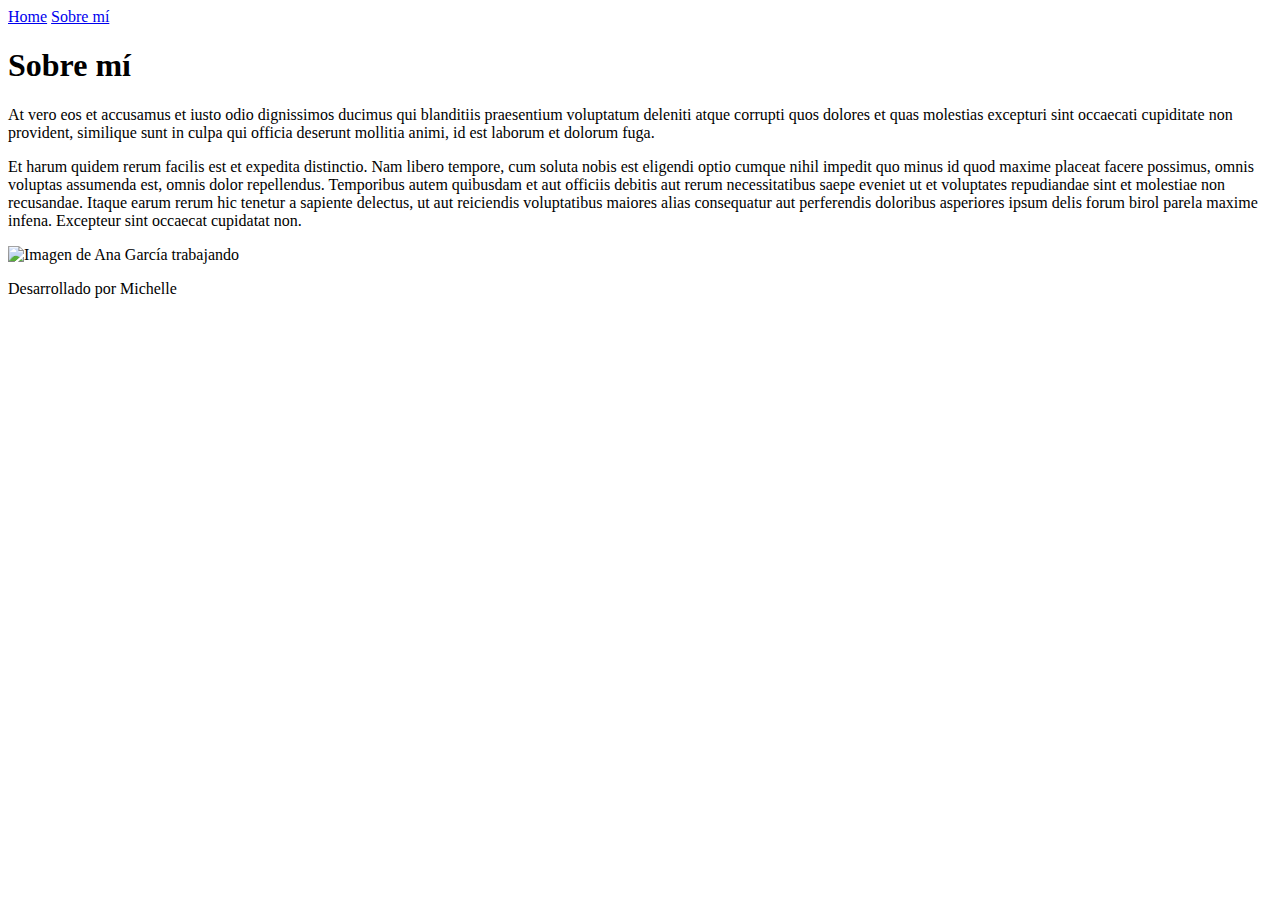
==== about.html @ 1551d907 "Portafolio tipo" ====
<!DOCTYPE html>
<html lang="es">
<head>
    <meta charset="UTF-8">
    <meta name="viewport" content="width=device-width, initial-scale=1.0">
    <title>Sobre mí</title>
    <link rel="stylesheet" href="./styles/style.css">
</head>
<body>
    <header class="header"> 
        <nav class="header__menu"> 
            <a class="header__menu__link" href="index.html">Home</a>
            <a class="header__menu__link" href="about.html">Sobre mí</a>
        </nav>
    </header>
    <main class="presentacion">
        <section class="presentacion__contenido">
            <h1 class="presentacion__contenido__titulo"> Sobre mí</h1>
            <p class="presentacion__contenido__texto"> 
                At vero eos et accusamus et iusto odio dignissimos ducimus qui blanditiis 
                praesentium voluptatum deleniti atque corrupti quos dolores et quas molestias 
                excepturi sint occaecati cupiditate non provident, similique sunt in culpa qui
                 officia deserunt mollitia animi, id est laborum et dolorum fuga.
            </p>
            <p class="presentacion__contenido__texto">
                Et harum quidem rerum facilis est et expedita distinctio. Nam libero tempore, cum 
                soluta nobis est eligendi optio cumque nihil impedit quo minus id quod maxime placeat 
                facere possimus, omnis voluptas assumenda est, omnis dolor repellendus. Temporibus 
                autem quibusdam et aut officiis debitis aut rerum necessitatibus saepe eveniet ut et 
                voluptates repudiandae sint et molestiae non recusandae. Itaque earum rerum hic tenetur
                a sapiente delectus, ut aut reiciendis voluptatibus maiores alias consequatur aut 
                perferendis doloribus asperiores ipsum delis forum birol parela maxime infena. Excepteur
                sint occaecat cupidatat non.
            </p>
        </section>
        <img class="presentacion__imagen" src="./assets/Imagem.png" alt="Imagen de Ana García trabajando"> 
    </main>
    <footer class="footer"> 
        <p>
            Desarrollado por Michelle
        </p>
    </footer>
    
</body>
</html>
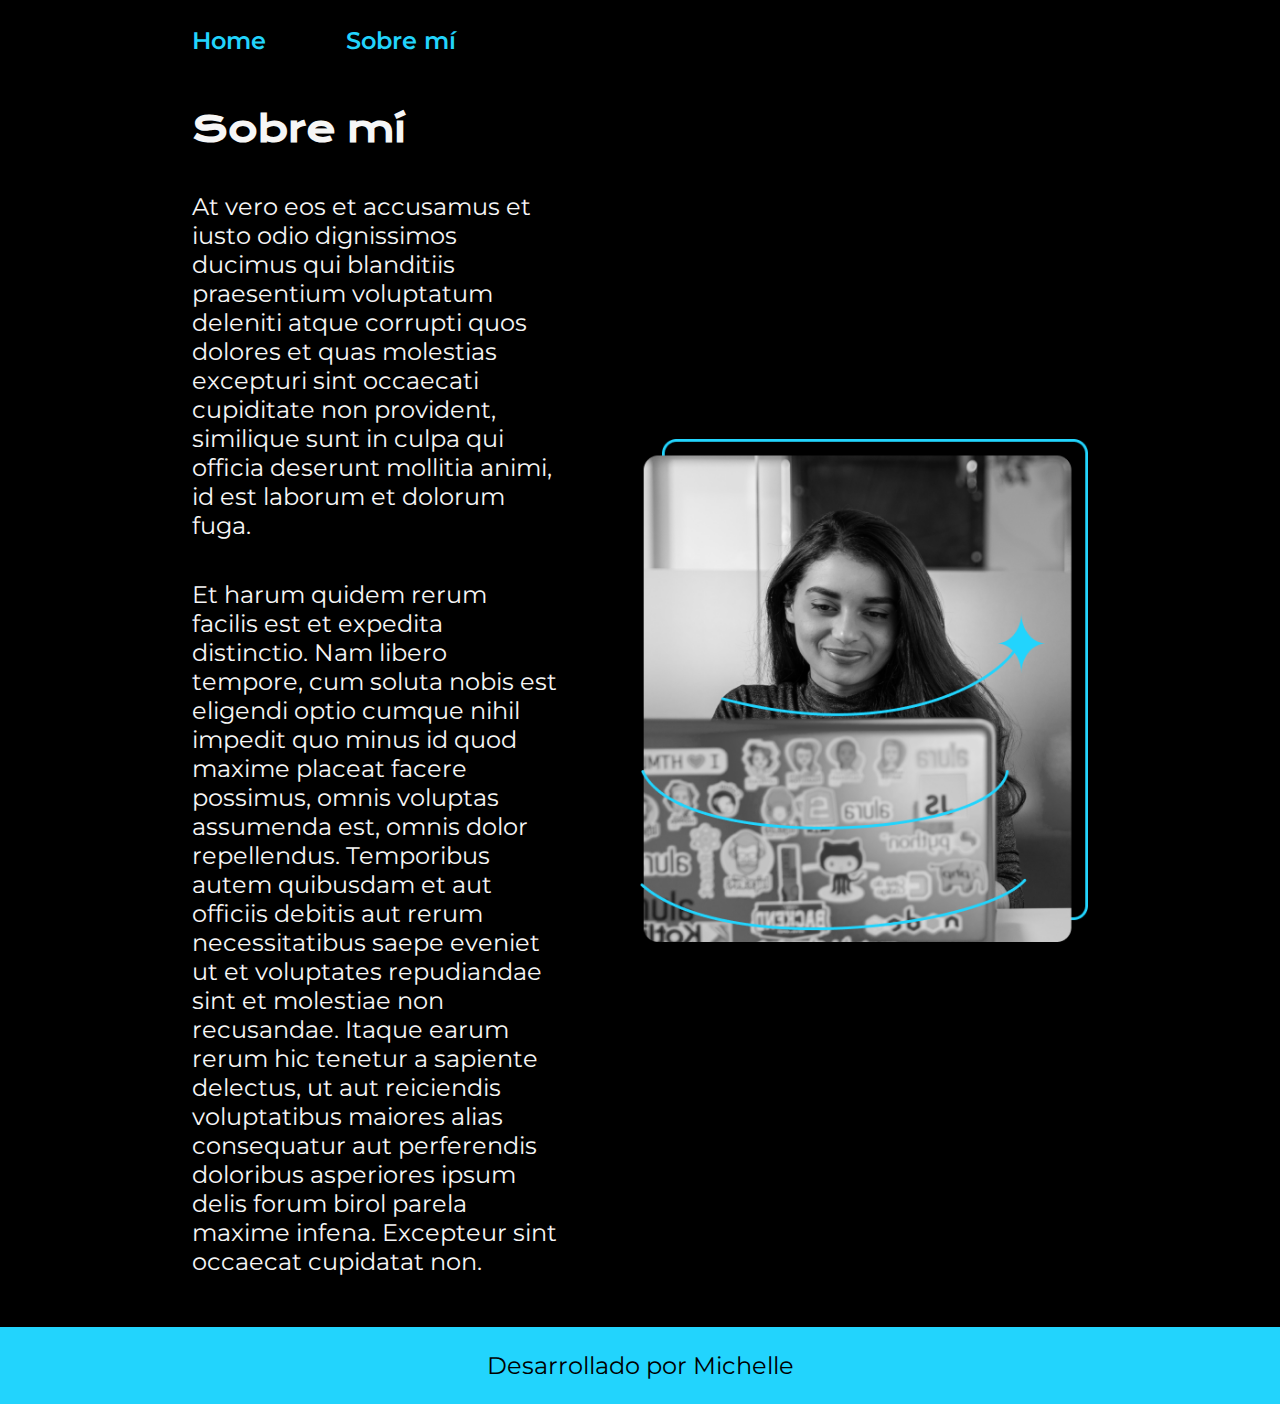
==== commit b4c63619: "Update about.html" ====
--- a/about.html
+++ b/about.html
@@ -4,7 +4,7 @@
     <meta charset="UTF-8">
     <meta name="viewport" content="width=device-width, initial-scale=1.0">
     <title>Sobre mí</title>
-    <link rel="stylesheet" href="./styles/style.css">
+    <link rel="stylesheet" href="style.css">
 </head>
 <body>
     <header class="header"> 
@@ -33,7 +33,7 @@
                 sint occaecat cupidatat non.
             </p>
         </section>
-        <img class="presentacion__imagen" src="./assets/Imagem.png" alt="Imagen de Ana García trabajando"> 
+        <img class="presentacion__imagen" src="Imagem.png" alt="Imagen de Ana García trabajando"> 
     </main>
     <footer class="footer"> 
         <p>
@@ -42,4 +42,4 @@
     </footer>
     
 </body>
-</html>+</html>
--- a/style.css
+++ b/style.css
@@ -0,0 +1,145 @@
+@import url('https://fonts.googleapis.com/css2?family=Krona+One&family=Montserrat:ital,wght@0,100..900;1,100..900&display=swap');
+
+:root {
+    --color-primario: #000000; 
+    --color-secundario: #f6f6f6;
+    --color-terciario: #22d4fd;
+    --color-hover: #272727; 
+
+    --fuente-montserrat: "Montserrat", serif;
+    --fuente-krona: "Krona One", serif;
+}
+
+* {
+    padding: 0;
+    margin: 0;
+}
+
+body {
+    background-color: var(--color-primario);
+    color: var(--color-secundario);
+    box-sizing: border-box;
+}
+
+.header {
+    padding: 2% 0% 0% 15%;
+}
+
+.header__menu {
+    display: flex;
+    gap: 80px;
+}
+
+.header__menu__link {
+    font-family: var(--fuente-montserrat);
+    font-size: 1.5rem;
+    font-weight: 600;
+    color: var(--color-terciario);
+    text-decoration: none;
+}
+
+.presentacion {
+    display: flex;
+    align-items: center;
+    padding: 4% 15%;
+    justify-content: space-between;
+    gap: 82px;
+}
+
+.presentacion__contenido {
+    width: 50%;
+    display: flex;
+    flex-direction: column;
+    gap: 40px;
+}
+
+.titulo-destacar {
+    color: var(--color-terciario);
+}
+
+.presentacion__contenido__titulo {
+    font-size: 2.25rem;
+    font-family: var(--fuente-krona);
+}
+
+.presentacion__contenido__texto {
+    font-family: var(--fuente-montserrat);
+    font-size: 1.5rem; /*1 rem = 16px*/
+}
+
+.presentacion__enlaces {
+    display: flex;
+    justify-content: space-between; /*sirve siempre y cuando los elementos estén horizontales*/
+    flex-direction: column;
+    align-items: center;
+    gap: 32px;
+}
+
+.presentacion__enlaces__link {
+    width: 50%;
+    text-align: center;
+    padding: 21.5px 0;
+    border-radius: 8px;
+    font-family: var(--fuente-montserrat);
+    font-size: 1.5rem;
+    font-weight: 600;
+    text-decoration: none;
+    color: var(--color-secundario);
+    border: 2px solid var(--color-terciario);
+    display: flex;
+    justify-content: center;
+    gap: 10px;
+}
+
+.presentacion__enlaces__link:hover{
+    background-color: var(--color-hover);
+}
+
+.presentacion__enlaces__subtitulo {
+    font-family: var(--fuente-krona);
+    font-size: 1.5rem;
+    font-weight: 400;
+}
+
+.presentacion__imagen {
+    width: 50%;
+}
+ 
+.footer {
+    background-color: var(--color-terciario);
+    padding: 24px;
+    color: var(--color-primario);
+    text-align: center;
+    font-family: var(--fuente-montserrat);
+    font-size: 1.5rem;
+    font-weight: 400;
+}
+
+@media (max-width: 1200px) {
+
+    .header {
+        padding: 10%;
+    }
+
+    .header__menu {
+        justify-content: center;
+    }
+
+    .presentacion {
+        flex-direction: column-reverse;
+        padding: 5%;
+    }
+
+    .presentacion__contenido {
+        width: auto;
+    }
+
+}
+/*
+Paleta de color elegida
+--midnight-green: #0b3948ff;
+--cool-gray: #818aa3ff;
+--misty-rose: #ffd7d5ff;
+--rose-red: #b33951ff;
+--licorice: #230903ff;
+*/